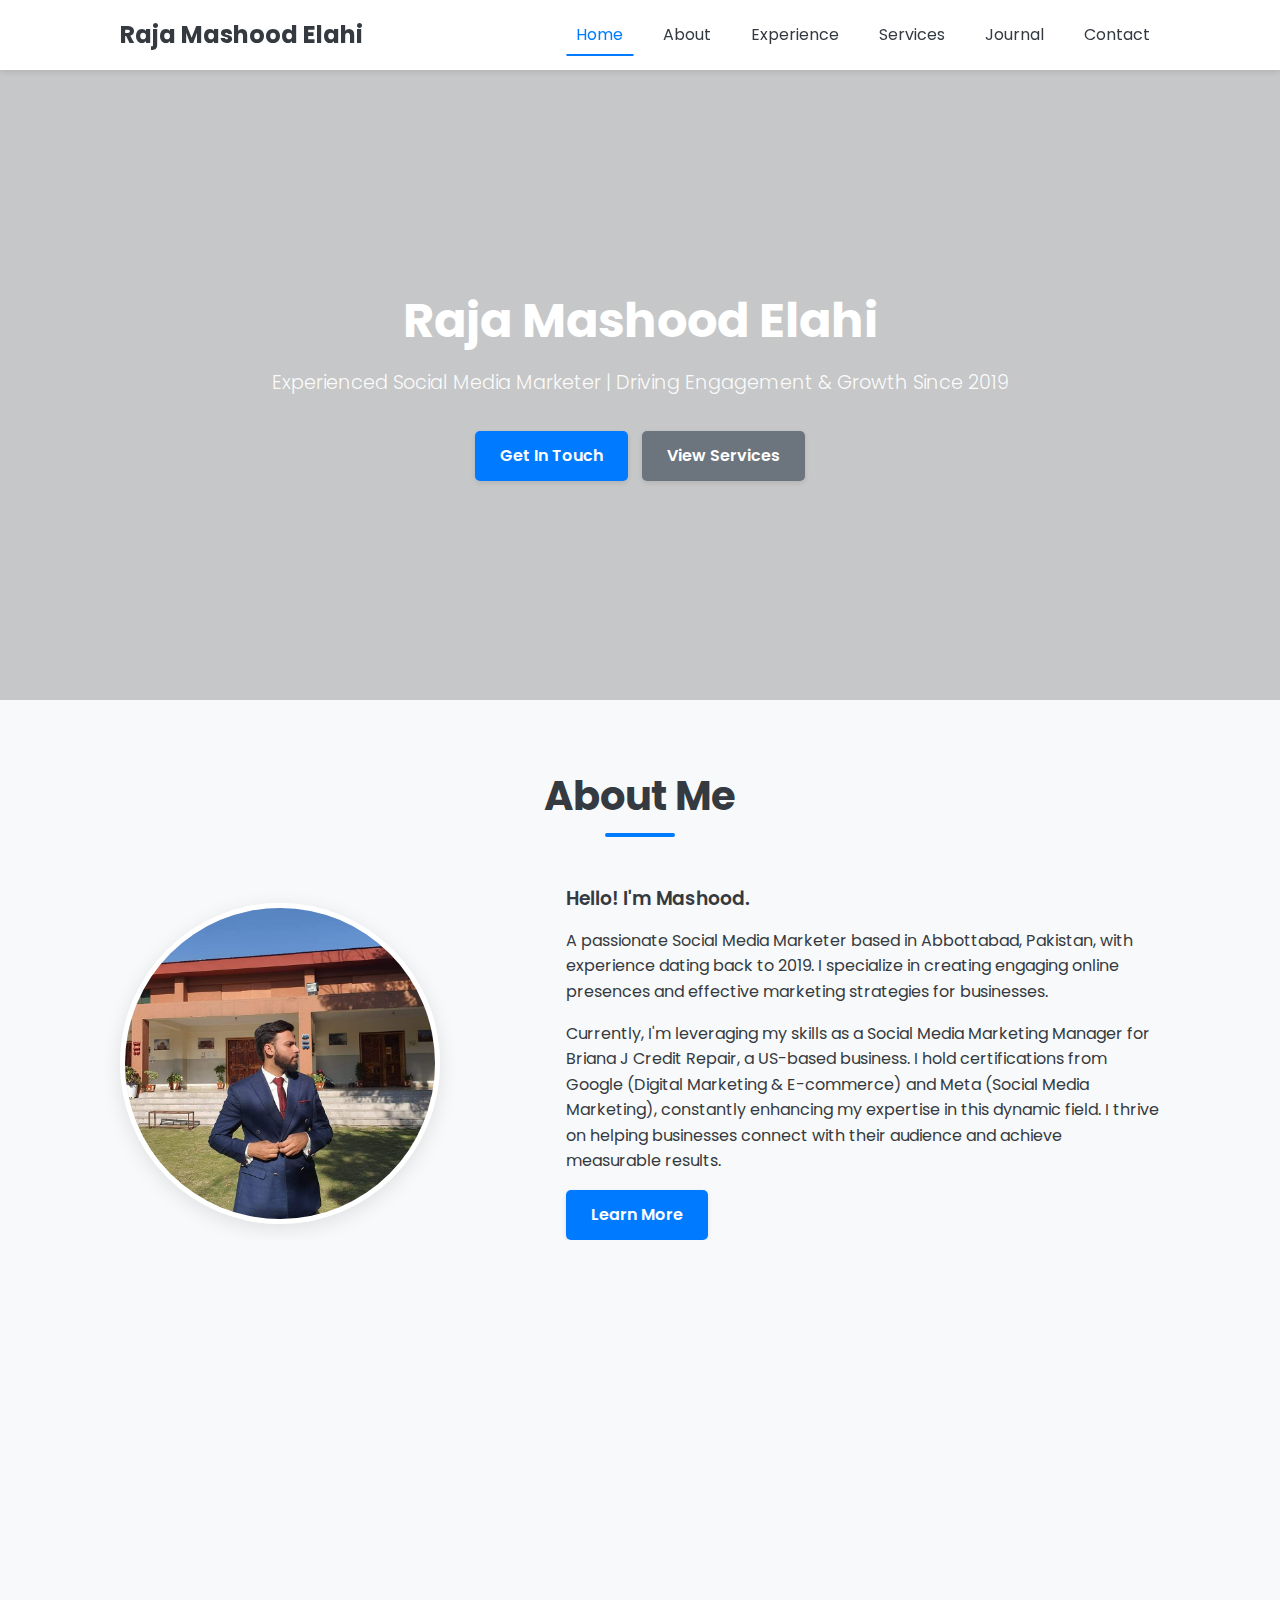
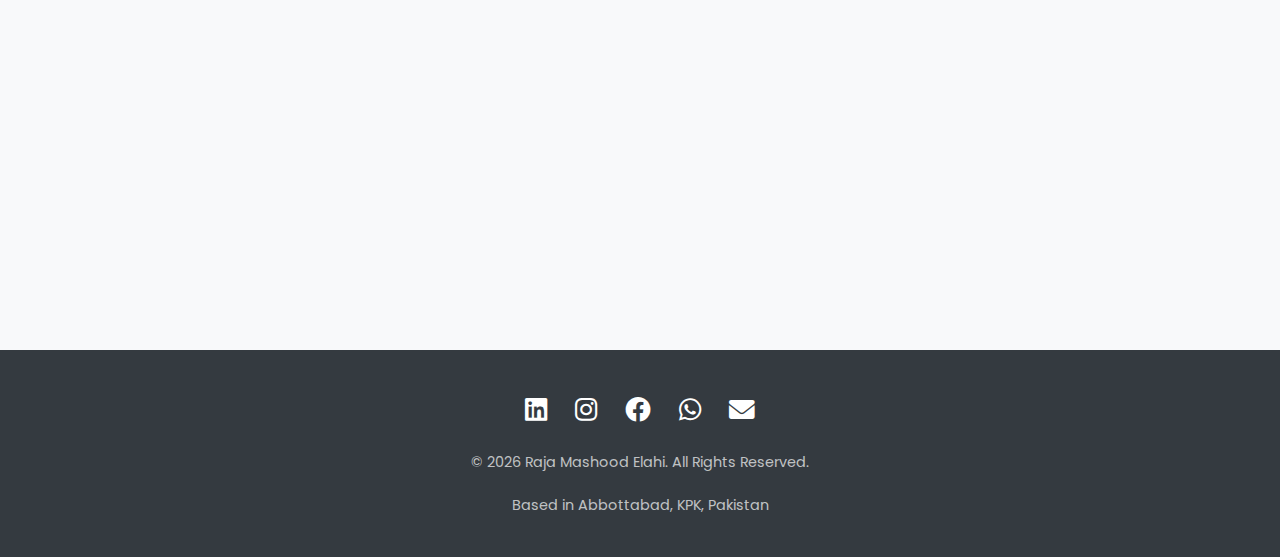
==== index.html @ 5fb194eb "Add files via upload" ====
<!DOCTYPE html>
<html lang="en">
<head>
    <meta charset="UTF-8">
    <meta name="viewport" content="width=device-width, initial-scale=1.0">
    <title>Raja Mashood Elahi | Social Media Marketer</title>
    <link rel="stylesheet" href="style.css">
    <link rel="stylesheet" href="https://cdnjs.cloudflare.com/ajax/libs/font-awesome/6.0.0/css/all.min.css">
</head>
<body>

    <header class="main-header">
        <div class="container">
            <a href="index.html" class="logo">Raja Mashood Elahi</a>
            <nav class="main-nav">
                <ul>
                    <li><a href="index.html">Home</a></li>
                    <li><a href="about.html">About</a></li>
                    <li><a href="experience.html">Experience</a></li>
                    <li><a href="services.html">Services</a></li>
                    <li><a href="journal.html">Journal</a></li>
                    <li><a href="contact.html">Contact</a></li>
                </ul>
            </nav>
            </nav>
        </div>
    </header>

    <section class="hero">
        <div class="hero-content">
            <h1>Raja Mashood Elahi</h1>
            <p>Experienced Social Media Marketer | Driving Engagement & Growth Since 2019</p>
            <a href="contact.html" class="btn">Get In Touch</a>
            <a href="services.html" class="btn btn-secondary">View Services</a>
        </div>
    </section>

    <section id="about" class="section initial-hidden">
        <div class="container">
            <h2 class="section-title">About Me</h2>
            <div class="about-content">
                 <div class="about-image">
                    <img src="main.jpg.jpg" alt="Raja Mashood Elahi - Profile Picture">
                </div>
                 <div class="about-text">
                    <h3>Hello! I'm Mashood.</h3>
                    <p>
                        A passionate Social Media Marketer based in Abbottabad, Pakistan, with experience dating back to 2019. I specialize in creating engaging online presences and effective marketing strategies for businesses.
                    </p>
                    <p>
                        Currently, I'm leveraging my skills as a Social Media Marketing Manager for Briana J Credit Repair, a US-based business. I hold certifications from Google (Digital Marketing & E-commerce) and Meta (Social Media Marketing), constantly enhancing my expertise in this dynamic field. I thrive on helping businesses connect with their audience and achieve measurable results.
                    </p>
                    <a href="experience.html" class="btn">Learn More</a>
                </div>
            </div>
        </div>
    </section>

     <section id="services-preview" class="section initial-hidden" style="background-color: #eef1f5;"> <div class="container">
            <h2 class="section-title">Core Services</h2>
            <div class="services-grid">
                <div class="service-item">
                     <i class="fas fa-bullhorn"></i> <h3>Social Media Strategy</h3>
                    <p>Developing tailored strategies to meet business goals.</p>
                </div>
                <div class="service-item">
                    <i class="fas fa-pen-nib"></i> <h3>Content Creation</h3>
                    <p>Crafting engaging and relevant content for various platforms.</p>
                </div>
                <div class="service-item">
                     <i class="fas fa-chart-line"></i> <h3>Analytics & Reporting</h3>
                    <p>Tracking performance and providing actionable insights.</p>
                </div>
            </div>
            <div style="text-align: center; margin-top: 30px;">
                 <a href="services.html" class="btn">See All Services</a>
            </div>
        </div>
    </section>


    <footer class="main-footer">
        <div class="container">
            <div class="social-links">
                <a href="https://www.linkedin.com/in/raja-mashood-elahi-371935215" target="_blank" title="LinkedIn"><i class="fab fa-linkedin"></i></a>
                <a href="https://www.instagram.com/rajamashoodelahi/" target="_blank" title="Instagram"><i class="fab fa-instagram"></i></a>
                <a href="https://www.facebook.com/share/1EVnUDdDvc/" target="_blank" title="Facebook"><i class="fab fa-facebook"></i></a>
                <a href="https://wa.me/923490960338" target="_blank" title="WhatsApp"><i class="fab fa-whatsapp"></i></a>
                <a href="mailto:rajamashoodelahi@gmail.com" title="Email"><i class="fas fa-envelope"></i></a>
            </div>
            <p>&copy; <span id="currentYear"></span> Raja Mashood Elahi. All Rights Reserved.</p>
             <p>Based in Abbottabad, KPK, Pakistan</p>
        </div>
    </footer>

    <script src="script.js" defer></script>

</body>
</html>
---- style.css ----
/* --- Global Styles & Variables --- */
@import url('https://fonts.googleapis.com/css2?family=Poppins:wght@300;400;600;700&display=swap');

:root {
    --primary-color: #007bff; /* Professional Blue - Change as desired */
    --secondary-color: #6c757d; /* Muted Grey */
    --background-color: #f8f9fa; /* Light Grey Background */
    --text-color: #343a40;      /* Dark Grey Text */
    --light-text-color: #ffffff;
    --card-bg: #ffffff;
    --border-color: #dee2e6;
    --hover-color: #0056b3; /* Darker blue on hover */

    /* Animation Timing */
    --transition-speed: 0.6s;
}

* {
    margin: 0;
    padding: 0;
    box-sizing: border-box;
}

html {
    scroll-behavior: smooth; /* Smooth scrolling for anchor links */
}

body {
    font-family: 'Poppins', sans-serif;
    line-height: 1.6;
    background-color: var(--background-color);
    color: var(--text-color);
    overflow-x: hidden; /* Prevent horizontal scroll */
}

.container {
    max-width: 1100px;
    margin: 0 auto;
    padding: 0 30px;
    overflow: hidden; /* Clears floats and contains margins */
}

a {
    text-decoration: none;
    color: var(--primary-color);
    transition: color 0.3s ease;
}

a:hover {
    color: var(--hover-color);
}

ul {
    list-style: none;
}

img {
    max-width: 100%;
    height: auto;
    display: block; /* Remove extra space below images */
}

h1, h2, h3, h4 {
    line-height: 1.3;
    margin-bottom: 1rem;
    font-weight: 600;
}

p {
    margin-bottom: 1rem;
}

/* --- Header & Navigation --- */
.main-header {
    background: var(--card-bg);
    box-shadow: 0 2px 5px rgba(0, 0, 0, 0.1);
    position: sticky;
    top: 0;
    z-index: 1000;
    width: 100%;
    transition: top 0.3s ease-in-out; /* Smooth hide/show */
}

/* Optional: Hide header on scroll down, show on scroll up */
/* body.scroll-down .main-header {
    top: -100px;
} */

.main-header .container {
    display: flex;
    justify-content: space-between;
    align-items: center;
    padding-top: 1rem;
    padding-bottom: 1rem;
}

.main-header .logo {
    font-size: 1.5rem;
    font-weight: 700;
    color: var(--text-color);
}

.main-nav ul {
    display: flex;
}

.main-nav ul li {
    margin-left: 20px;
}

.main-nav ul li a {
    color: var(--text-color);
    padding: 5px 10px;
    font-weight: 400;
    position: relative;
    transition: color 0.3s ease;
}

.main-nav ul li a::after {
    content: '';
    position: absolute;
    width: 0;
    height: 2px;
    bottom: -5px;
    left: 50%;
    transform: translateX(-50%);
    background-color: var(--primary-color);
    transition: width 0.3s ease;
}

.main-nav ul li a:hover::after,
.main-nav ul li a.active::after {
    width: 100%;
}

.main-nav ul li a:hover,
.main-nav ul li a.active {
    color: var(--primary-color);
}

/* --- Hero Section (Homepage) --- */
.hero {
    background: linear-gradient(rgba(0, 0, 0, 0.2), rgba(0, 0, 0, 0.2)), url('images/hero-background.jpg') no-repeat center center/cover; /* Darker overlay for text contrast */
    color: var(--light-text-color);
    min-height: 70vh;
    display: flex;
    align-items: center;
    justify-content: center;
    text-align: center;
    padding: 4rem 2rem;
    position: relative;
    overflow: hidden; /* Contain animations */
}

.hero-content {
    max-width: 800px;
}
/* Staggered animation for hero content */
.hero-content > * {
    opacity: 0;
    transform: translateY(30px);
    transition: opacity 0.8s ease-out, transform 0.8s ease-out;
}
.hero-content.visible > * {
    opacity: 1;
    transform: translateY(0);
}
.hero-content.visible h1 { transition-delay: 0.2s; }
.hero-content.visible p { transition-delay: 0.4s; }
.hero-content.visible .btn { transition-delay: 0.6s; }


.hero h1 {
    font-size: 3rem;
    margin-bottom: 1rem;
    color: var(--light-text-color);
    font-weight: 700;
}

.hero p {
    font-size: 1.2rem;
    margin-bottom: 2rem;
    color: rgba(255, 255, 255, 0.95); /* Slightly more opaque */
    font-weight: 300;
}

.btn {
    display: inline-block;
    background: var(--primary-color);
    color: var(--light-text-color);
    padding: 12px 25px;
    border: none;
    border-radius: 5px;
    cursor: pointer;
    font-size: 1rem;
    font-weight: 600;
    transition: background-color 0.3s ease, transform 0.3s ease, box-shadow 0.3s ease;
    box-shadow: 0 2px 5px rgba(0,0,0,0.1);
}

.btn:hover {
    background-color: var(--hover-color);
    color: var(--light-text-color);
    transform: translateY(-3px);
    box-shadow: 0 4px 8px rgba(0,0,0,0.15);
}

.btn-secondary {
    background: var(--secondary-color);
    margin-left: 10px; /* Space between buttons */
}
.btn-secondary:hover {
     background: #5a6268;
     color: var(--light-text-color);
}


/* --- General Section Styling --- */
.section {
    padding: 70px 0; /* Slightly more padding */
}

.section-title {
    text-align: center;
    font-size: 2.5rem;
    margin-bottom: 50px; /* Increased margin */
    position: relative;
    padding-bottom: 15px;
    font-weight: 700;
}

.section-title::after {
    content: '';
    position: absolute;
    width: 70px; /* Wider underline */
    height: 4px; /* Thicker underline */
    bottom: 0;
    left: 50%;
    transform: translateX(-50%);
    background-color: var(--primary-color);
    border-radius: 2px;
}

/* --- Animation Base State & Visible State --- */
.initial-hidden {
    opacity: 0;
    transform: translateY(40px); /* Start slightly lower */
    transition: opacity var(--transition-speed) ease-out, transform var(--transition-speed) ease-out;
}

.initial-hidden.visible {
    opacity: 1;
    transform: translateY(0);
}

/* --- About Section (Homepage) --- */
.about-content {
    display: flex;
    align-items: center;
    gap: 50px; /* Increased gap */
}

.about-image {
    flex: 1;
    text-align: center;
}

.about-image img {
    max-width: 320px; /* Slightly larger */
    border-radius: 50%;
    box-shadow: 0 5px 20px rgba(0, 0, 0, 0.1);
    border: 5px solid var(--card-bg); /* Optional border */
    transition: transform 0.4s ease;
}
.about-image img:hover {
    transform: scale(1.05);
}

.about-text {
    flex: 1.5; /* Give text slightly more space */
}

/* --- Services Section --- */
#services-preview {
     background-color: #eef1f5; /* Slightly adjusted background */
}

.services-grid {
    display: grid;
    grid-template-columns: repeat(auto-fit, minmax(280px, 1fr));
    gap: 35px; /* Increased gap */
    margin-top: 40px;
}

.service-item {
    background: var(--card-bg);
    padding: 35px 30px; /* Increased padding */
    border-radius: 8px;
    text-align: center;
    box-shadow: 0 4px 15px rgba(0, 0, 0, 0.05);
    border: 1px solid transparent; /* Prepare for hover border */
    transition: transform 0.3s ease, box-shadow 0.3s ease, border-color 0.3s ease;
}

.service-item:hover {
    transform: translateY(-8px); /* More lift */
    box-shadow: 0 10px 25px rgba(0, 0, 0, 0.1);
    border-color: var(--primary-color); /* Highlight border on hover */
}

.service-item i {
    font-size: 2.8rem; /* Larger icons */
    color: var(--primary-color);
    margin-bottom: 20px;
    display: block;
    transition: transform 0.3s ease;
}
.service-item:hover i {
    transform: scale(1.1); /* Scale icon on hover */
}
.service-item h3 {
    margin-bottom: 15px;
    font-size: 1.2rem;
}

/* --- Experience Section --- */
.experience-timeline {
    position: relative;
    max-width: 800px;
    margin: 50px auto 0 auto;
}

.experience-timeline::after {
    content: '';
    position: absolute;
    width: 4px; /* Thicker line */
    background-color: var(--primary-color);
    opacity: 0.3; /* Softer line color */
    top: 0;
    bottom: 0;
    left: 50%;
    margin-left: -2px;
    z-index: 1;
    border-radius: 2px;
}

.timeline-item {
    padding: 10px 40px;
    position: relative;
    background-color: inherit;
    width: 50%;
    margin-bottom: 40px; /* Increased space */
    z-index: 2;
}

/* The circle */
.timeline-item::after {
    content: '';
    position: absolute;
    width: 18px; /* Larger circle */
    height: 18px;
    right: -11px;
    background-color: var(--card-bg);
    border: 4px solid var(--primary-color);
    top: 15px;
    border-radius: 50%;
    z-index: 3;
    transition: transform 0.3s ease;
}
.timeline-item:hover::after {
    transform: scale(1.2); /* Scale circle on hover */
}

/* Left item */
.timeline-left { left: 0; }
.timeline-left::after { left: -11px; }

/* Right item */
.timeline-right { left: 50%; }
.timeline-right::after { left: -11px; } /* Same position calculation relative to the item */

/* Remove connector lines for minimalism */
.timeline-left::before, .timeline-right::before {
    content: none;
}

.timeline-content {
    padding: 25px 30px; /* More padding */
    background-color: var(--card-bg);
    position: relative;
    border-radius: 8px; /* Slightly more rounded */
    box-shadow: 0 5px 20px rgba(0, 0, 0, 0.07);
    border-left: 4px solid var(--primary-color); /* Accent border */
    transition: box-shadow 0.3s ease;
}
.timeline-item:hover .timeline-content {
     box-shadow: 0 8px 25px rgba(0, 0, 0, 0.1);
}

.timeline-content h3 {
    color: var(--primary-color);
    margin-bottom: 0.5rem;
    font-size: 1.25rem;
}
.timeline-content h4 {
    font-size: 1rem;
    color: var(--secondary-color);
    margin-bottom: 1rem;
    font-weight: 400;
}
.timeline-content p, .timeline-content ul {
    font-size: 0.95rem;
    color: #555;
}
.timeline-content ul {
    padding-left: 20px;
    list-style: disc;
}
.timeline-content ul li {
    margin-bottom: 0.5rem;
}


/* --- Contact Section --- */
.contact-grid {
    display: grid;
    grid-template-columns: repeat(auto-fit, minmax(300px, 1fr));
    gap: 50px; /* Increased gap */
    align-items: start;
}

.contact-info h3, .contact-form h3 {
    margin-bottom: 25px; /* Increased margin */
}

.contact-info p {
    margin-bottom: 20px; /* Increased margin */
    display: flex;
    align-items: center;
    font-size: 1.05rem; /* Slightly larger text */
}

.contact-info i {
    color: var(--primary-color);
    margin-right: 15px; /* Increased space */
    width: 22px;
    text-align: center;
    font-size: 1.2rem; /* Slightly larger icons */
}
.contact-info a:hover {
    text-decoration: underline;
}

.social-links-contact a i {
     transition: transform 0.3s ease;
}
.social-links-contact a:hover i {
     transform: scale(1.2);
     color: var(--hover-color);
}

.contact-form .form-group {
    margin-bottom: 25px; /* Increased margin */
}

.contact-form label {
    display: block;
    margin-bottom: 8px; /* Increased space */
    font-weight: 600;
    font-size: 0.9rem;
    text-transform: uppercase; /* Uppercase labels */
    letter-spacing: 0.5px;
}

.contact-form input[type="text"],
.contact-form input[type="email"],
.contact-form textarea {
    width: 100%;
    padding: 15px; /* Increased padding */
    border: 1px solid var(--border-color);
    border-radius: 5px;
    font-family: inherit;
    font-size: 1rem;
    transition: border-color 0.3s ease, box-shadow 0.3s ease;
}

.contact-form textarea {
    resize: vertical;
    min-height: 150px; /* Taller textarea */
}

.contact-form input:focus,
.contact-form textarea:focus {
    outline: none;
    border-color: var(--primary-color);
    box-shadow: 0 0 0 3px rgba(0, 123, 255, 0.15);
}

/* --- Footer --- */
.main-footer {
    background: var(--text-color);
    color: var(--light-text-color);
    text-align: center;
    padding: 40px 0; /* Increased padding */
    margin-top: 60px;
}

.social-links a {
    color: var(--light-text-color);
    margin: 0 12px; /* Increased margin */
    font-size: 1.6rem;
    transition: color 0.3s ease, transform 0.3s ease;
}

.social-links a:hover {
    color: var(--primary-color);
    transform: translateY(-3px); /* Lift icons on hover */
}

.main-footer p {
    margin-top: 20px;
    font-size: 0.9rem;
    color: rgba(255, 255, 255, 0.7);
}
.main-footer p:last-child {
    margin-bottom: 0;
}


/* --- Responsiveness --- */

/* Tablet */
@media (max-width: 768px) {
    .main-header .container {
        flex-direction: column;
        align-items: center;
    }
    .main-nav ul {
        margin-top: 15px;
        justify-content: center; /* Center nav items */
        flex-wrap: wrap; /* Allow wrapping */
    }
    .main-nav ul li {
        margin: 5px 10px; /* Adjust spacing for wrap */
    }

    .hero h1 { font-size: 2.5rem; }
    .hero p { font-size: 1.1rem; } /* Adjusted size */

    .about-content {
        flex-direction: column;
        text-align: center;
    }
     .about-image {
        margin-bottom: 30px; /* Increased margin */
    }
    .about-text {
        flex: 1; /* Reset flex */
    }

    /* Timeline adjustments for Tablet */
    .experience-timeline::after { left: 31px; }
    .timeline-item {
        width: 100%;
        padding-left: 70px;
        padding-right: 25px;
    }
     .timeline-left::after, .timeline-right::after {
        left: 20px; /* Adjust circle position */
    }
    .timeline-right { left: 0%; } /* Stack */
    .timeline-content { padding: 20px 25px; } /* Adjust padding */

    .contact-grid {
       grid-template-columns: 1fr;
       gap: 40px;
    }
     .contact-info {
        margin-bottom: 30px;
        text-align: center; /* Center align info */
     }
     .contact-info p {
         justify-content: center; /* Center items within paragraph */
     }
     .social-links-contact {
         justify-content: center; /* Center social icons */
         display: flex;
     }
}

/* Mobile */
@media (max-width: 500px) {
    .container { padding: 0 20px; }

    .hero h1 { font-size: 2rem; }
    .hero p { font-size: 1rem; } /* Adjusted size */
     .btn {
        padding: 10px 20px;
        font-size: 0.9rem;
    }

    .section { padding: 50px 0; }
    .section-title { font-size: 2rem; margin-bottom: 40px; }

    .about-image img { max-width: 250px; }

    .services-grid { gap: 25px; }
    .service-item { padding: 30px 20px; }

    /* Further timeline adjustments if needed */
     .experience-timeline::after { left: 20px; } /* Move line further left */
     .timeline-item { padding-left: 55px; padding-right: 15px; }
     .timeline-left::after, .timeline-right::after { left: 9px; width: 16px; height: 16px; border-width: 3px; } /* Adjust circle */

    .contact-info p, .contact-form label, .contact-form input, .contact-form textarea { font-size: 0.95rem; }
    .contact-form input, .contact-form textarea { padding: 12px; }

    .main-footer { padding: 30px 0; }
    .social-links a { font-size: 1.5rem; margin: 0 10px; }
    .main-footer p { font-size: 0.85rem; }

}

/* --- Journal/Blog Page Styles --- */

.journal-grid {
    display: grid;
    grid-template-columns: repeat(auto-fit, minmax(320px, 1fr));
    gap: 40px;
    margin-top: 40px;
}

.journal-post-item {
    background: var(--card-bg);
    border-radius: 8px;
    box-shadow: 0 5px 15px rgba(0, 0, 0, 0.07);
    overflow: hidden;
    display: flex;
    flex-direction: column;
    transition: transform 0.3s ease, box-shadow 0.3s ease;
}

.journal-post-item:hover {
    transform: translateY(-5px);
    box-shadow: 0 10px 20px rgba(0, 0, 0, 0.1);
}

.journal-post-item img {
    width: 100%;
    height: 200px;
    object-fit: cover;
    display: block;
}

.post-content {
    padding: 25px 30px;
    flex-grow: 1;
    display: flex;
    flex-direction: column;
}

.post-title {
    font-size: 1.4rem;
    margin-bottom: 10px;
    font-weight: 600;
}

.post-title a {
    color: var(--text-color);
    transition: color 0.3s ease;
}

.post-title a:hover {
    color: var(--primary-color);
}

.post-meta {
    font-size: 0.85rem;
    color: var(--secondary-color);
    margin-bottom: 15px;
    display: flex;
    flex-wrap: wrap;
    gap: 15px;
}

.post-meta span i {
    margin-right: 5px;
}

.post-excerpt {
    font-size: 0.95rem;
    color: #555;
    line-height: 1.7;
    margin-bottom: 20px;
    flex-grow: 1;
}

.read-more-btn {
    color: var(--primary-color);
    font-weight: 600;
    font-size: 0.9rem;
    text-transform: uppercase;
    letter-spacing: 0.5px;
    align-self: flex-start;
    transition: color 0.3s ease;
}

.read-more-btn i {
    margin-left: 5px;
    transition: transform 0.3s ease;
}

.read-more-btn:hover {
    color: var(--hover-color);
}

.read-more-btn:hover i {
    transform: translateX(4px);
}

/* --- Adjustments for Responsiveness --- */
@media (max-width: 768px) {
    .journal-grid {
        grid-template-columns: 1fr;
        gap: 30px;
    }
}

@media (max-width: 500px) {
    .post-title { font-size: 1.25rem; }
    .post-content { padding: 20px 25px; }
    .post-excerpt { font-size: 0.9rem; }
}
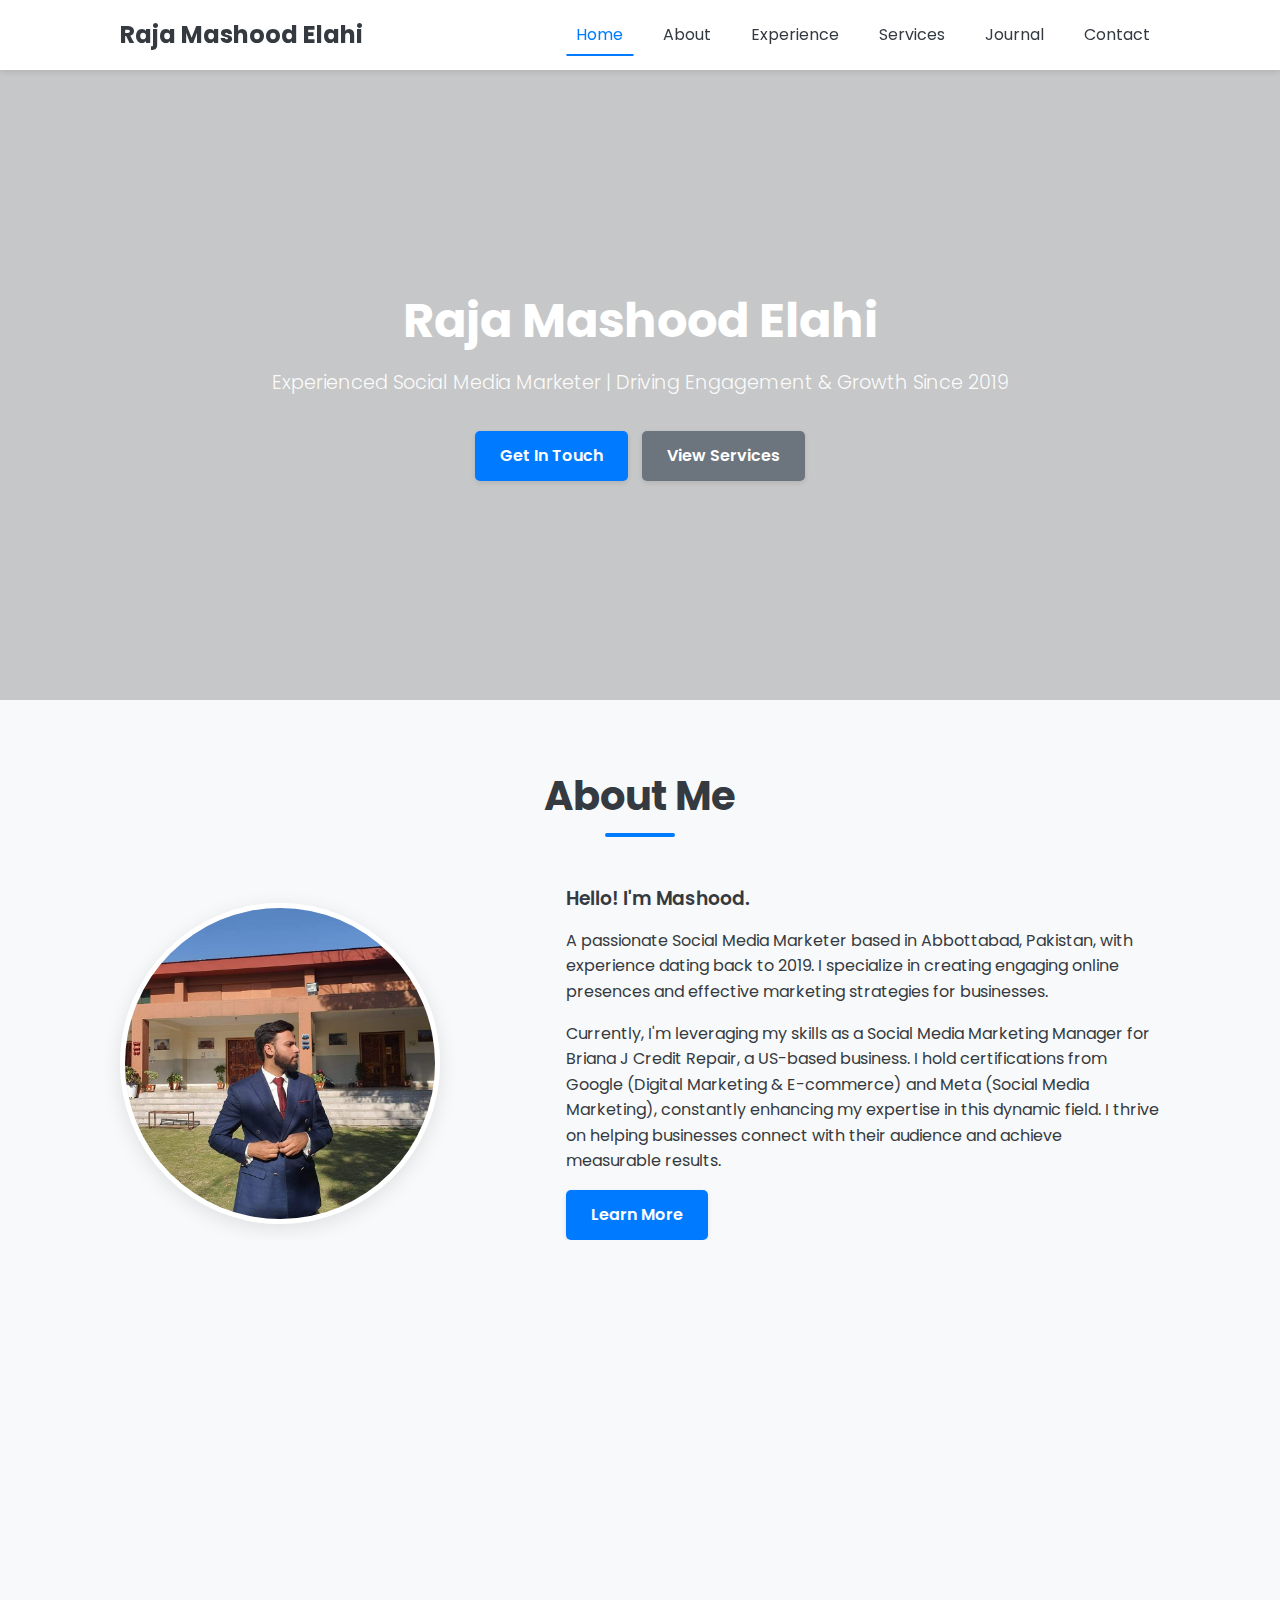
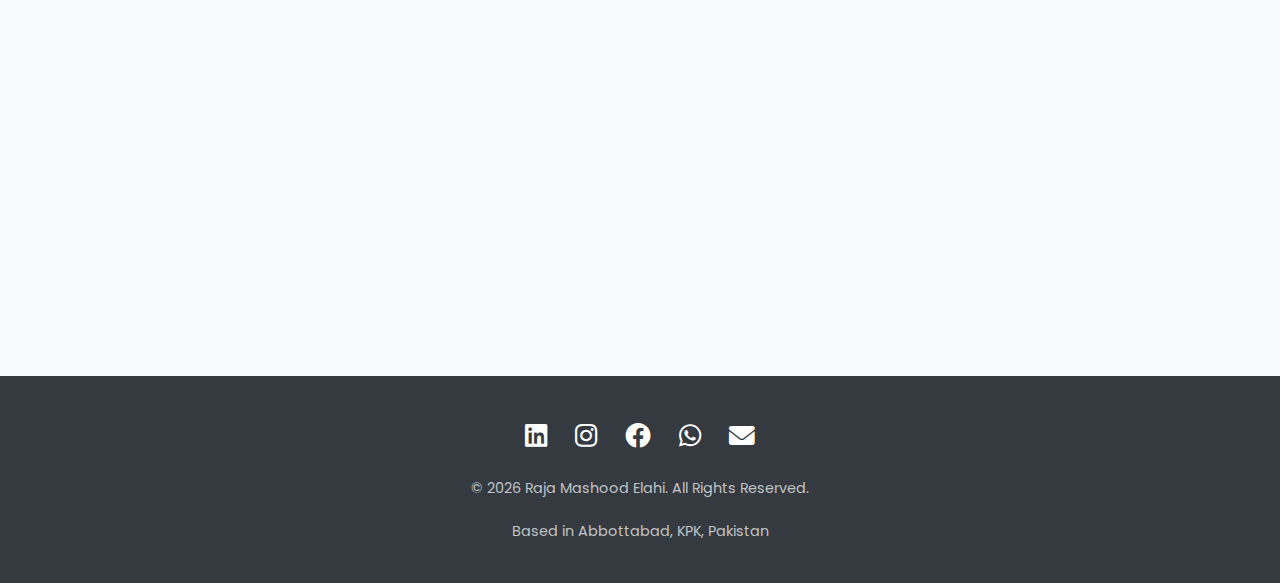
==== commit 99c17605: "Update index.html" ====
--- a/index.html
+++ b/index.html
@@ -1,99 +1,108 @@
 <!DOCTYPE html>
 <html lang="en">
 <head>
-    <meta charset="UTF-8">
-    <meta name="viewport" content="width=device-width, initial-scale=1.0">
-    <title>Raja Mashood Elahi | Social Media Marketer</title>
-    <link rel="stylesheet" href="style.css">
-    <link rel="stylesheet" href="https://cdnjs.cloudflare.com/ajax/libs/font-awesome/6.0.0/css/all.min.css">
+  <script async src="https://www.googletagmanager.com/gtag/js?id=G-VKEKPKMHMY"></script>
+  <script>
+    window.dataLayer = window.dataLayer || [];
+    function gtag(){dataLayer.push(arguments);}
+    gtag('js', new Date());
+
+    gtag('config', 'G-VKEKPKMHMY');
+  </script>
+
+  <meta charset="UTF-8">
+  <meta name="viewport" content="width=device-width, initial-scale=1.0">
+
+  <title>Raja Mashood Elahi | Social Media Marketer</title>
+
+  <link rel="canonical" href="https://rajamashoodelahi.online/" />
+  <link rel="stylesheet" href="style.css">
+  <link rel="stylesheet" href="https://cdnjs.cloudflare.com/ajax/libs/font-awesome/6.0.0/css/all.min.css">
 </head>
 <body>
+  <header class="main-header">
+    <div class="container">
+      <a href="index.html" class="logo">Raja Mashood Elahi</a>
+      <nav class="main-nav">
+        <ul>
+           <li><a href="index.html" class="active">Home</a></li>
+          <li><a href="about.html">About</a></li>
+          <li><a href="experience.html">Experience</a></li>
+          <li><a href="services.html">Services</a></li>
+          <li><a href="journal.html">Journal</a></li>
+          <li><a href="contact.html">Contact</a></li>
+        </ul>
+      </nav>
+      </div>
+  </header>
 
-    <header class="main-header">
-        <div class="container">
-            <a href="index.html" class="logo">Raja Mashood Elahi</a>
-            <nav class="main-nav">
-                <ul>
-                    <li><a href="index.html">Home</a></li>
-                    <li><a href="about.html">About</a></li>
-                    <li><a href="experience.html">Experience</a></li>
-                    <li><a href="services.html">Services</a></li>
-                    <li><a href="journal.html">Journal</a></li>
-                    <li><a href="contact.html">Contact</a></li>
-                </ul>
-            </nav>
-            </nav>
+  <section class="hero">
+    <div class="hero-content">
+      <h1>Raja Mashood Elahi</h1>
+      <p>Experienced Social Media Marketer | Driving Engagement & Growth Since 2019</p>
+      <a href="contact.html" class="btn">Get In Touch</a>
+      <a href="services.html" class="btn btn-secondary">View Services</a>
+    </div>
+  </section>
+
+  <section id="about" class="section initial-hidden">
+    <div class="container">
+      <h2 class="section-title">About Me</h2>
+      <div class="about-content">
+        <div class="about-image">
+           <img src="main.jpg.jpg" alt="Raja Mashood Elahi - Profile Picture" onerror="this.onerror=null; this.src='https://placehold.co/300x300/eeeeee/cccccc?text=Profile+Image';">
         </div>
-    </header>
+        <div class="about-text">
+          <h3>Hello! I'm Mashood.</h3>
+          <p>
+            A passionate Social Media Marketer based in Abbottabad, Pakistan, with experience dating back to 2019. I specialize in creating engaging online presences and effective marketing strategies for businesses.
+          </p>
+          <p>
+            Currently, I'm leveraging my skills as a Social Media Marketing Manager for Briana J Credit Repair, a US-based business. I hold certifications from Google (Digital Marketing & E-commerce) and Meta (Social Media Marketing), constantly enhancing my expertise in this dynamic field. I thrive on helping businesses connect with their audience and achieve measurable results.
+          </p>
+          <a href="about.html" class="btn">Learn More</a>
+        </div>
+      </div>
+    </div>
+  </section>
 
-    <section class="hero">
-        <div class="hero-content">
-            <h1>Raja Mashood Elahi</h1>
-            <p>Experienced Social Media Marketer | Driving Engagement & Growth Since 2019</p>
-            <a href="contact.html" class="btn">Get In Touch</a>
-            <a href="services.html" class="btn btn-secondary">View Services</a>
+  <section id="services-preview" class="section initial-hidden" style="background-color: #eef1f5;">
+    <div class="container">
+      <h2 class="section-title">Core Services</h2>
+      <div class="services-grid">
+        <div class="service-item">
+          <i class="fas fa-bullhorn fa-2x"></i> <h3>Social Media Strategy</h3>
+          <p>Developing tailored strategies to meet business goals and target audience needs.</p>
         </div>
-    </section>
+        <div class="service-item">
+          <i class="fas fa-pen-nib fa-2x"></i> <h3>Content Creation</h3>
+          <p>Crafting engaging, platform-specific, and relevant content (text, visuals, video).</p>
+        </div>
+        <div class="service-item">
+          <i class="fas fa-chart-line fa-2x"></i> <h3>Analytics & Reporting</h3>
+          <p>Tracking key performance indicators (KPIs) and providing actionable insights for growth.</p>
+        </div>
+      </div>
+      <div style="text-align: center; margin-top: 30px;">
+        <a href="services.html" class="btn">See All Services</a>
+      </div>
+    </div>
+  </section>
 
-    <section id="about" class="section initial-hidden">
-        <div class="container">
-            <h2 class="section-title">About Me</h2>
-            <div class="about-content">
-                 <div class="about-image">
-                    <img src="main.jpg.jpg" alt="Raja Mashood Elahi - Profile Picture">
-                </div>
-                 <div class="about-text">
-                    <h3>Hello! I'm Mashood.</h3>
-                    <p>
-                        A passionate Social Media Marketer based in Abbottabad, Pakistan, with experience dating back to 2019. I specialize in creating engaging online presences and effective marketing strategies for businesses.
-                    </p>
-                    <p>
-                        Currently, I'm leveraging my skills as a Social Media Marketing Manager for Briana J Credit Repair, a US-based business. I hold certifications from Google (Digital Marketing & E-commerce) and Meta (Social Media Marketing), constantly enhancing my expertise in this dynamic field. I thrive on helping businesses connect with their audience and achieve measurable results.
-                    </p>
-                    <a href="experience.html" class="btn">Learn More</a>
-                </div>
-            </div>
-        </div>
-    </section>
+  <footer class="main-footer">
+    <div class="container">
+      <div class="social-links">
+        <a href="https://www.linkedin.com/in/raja-mashood-elahi-371935215" target="_blank" title="LinkedIn"><i class="fab fa-linkedin"></i></a>
+        <a href="https://www.instagram.com/rajamashoodelahi/" target="_blank" title="Instagram"><i class="fab fa-instagram"></i></a>
+        <a href="https://www.facebook.com/share/1EVnUDdDvc/" target="_blank" title="Facebook"><i class="fab fa-facebook"></i></a>
+        <a href="https://wa.me/923490960338" target="_blank" title="WhatsApp"><i class="fab fa-whatsapp"></i></a>
+        <a href="mailto:rajamashoodelahi@gmail.com" title="Email"><i class="fas fa-envelope"></i></a>
+      </div>
+      <p>&copy; <span id="currentYear"></span> Raja Mashood Elahi. All Rights Reserved.</p>
+      <p>Based in Abbottabad, KPK, Pakistan</p>
+    </div>
+  </footer>
 
-     <section id="services-preview" class="section initial-hidden" style="background-color: #eef1f5;"> <div class="container">
-            <h2 class="section-title">Core Services</h2>
-            <div class="services-grid">
-                <div class="service-item">
-                     <i class="fas fa-bullhorn"></i> <h3>Social Media Strategy</h3>
-                    <p>Developing tailored strategies to meet business goals.</p>
-                </div>
-                <div class="service-item">
-                    <i class="fas fa-pen-nib"></i> <h3>Content Creation</h3>
-                    <p>Crafting engaging and relevant content for various platforms.</p>
-                </div>
-                <div class="service-item">
-                     <i class="fas fa-chart-line"></i> <h3>Analytics & Reporting</h3>
-                    <p>Tracking performance and providing actionable insights.</p>
-                </div>
-            </div>
-            <div style="text-align: center; margin-top: 30px;">
-                 <a href="services.html" class="btn">See All Services</a>
-            </div>
-        </div>
-    </section>
-
-
-    <footer class="main-footer">
-        <div class="container">
-            <div class="social-links">
-                <a href="https://www.linkedin.com/in/raja-mashood-elahi-371935215" target="_blank" title="LinkedIn"><i class="fab fa-linkedin"></i></a>
-                <a href="https://www.instagram.com/rajamashoodelahi/" target="_blank" title="Instagram"><i class="fab fa-instagram"></i></a>
-                <a href="https://www.facebook.com/share/1EVnUDdDvc/" target="_blank" title="Facebook"><i class="fab fa-facebook"></i></a>
-                <a href="https://wa.me/923490960338" target="_blank" title="WhatsApp"><i class="fab fa-whatsapp"></i></a>
-                <a href="mailto:rajamashoodelahi@gmail.com" title="Email"><i class="fas fa-envelope"></i></a>
-            </div>
-            <p>&copy; <span id="currentYear"></span> Raja Mashood Elahi. All Rights Reserved.</p>
-             <p>Based in Abbottabad, KPK, Pakistan</p>
-        </div>
-    </footer>
-
-    <script src="script.js" defer></script>
-
+  <script src="script.js" defer></script>
 </body>
 </html>
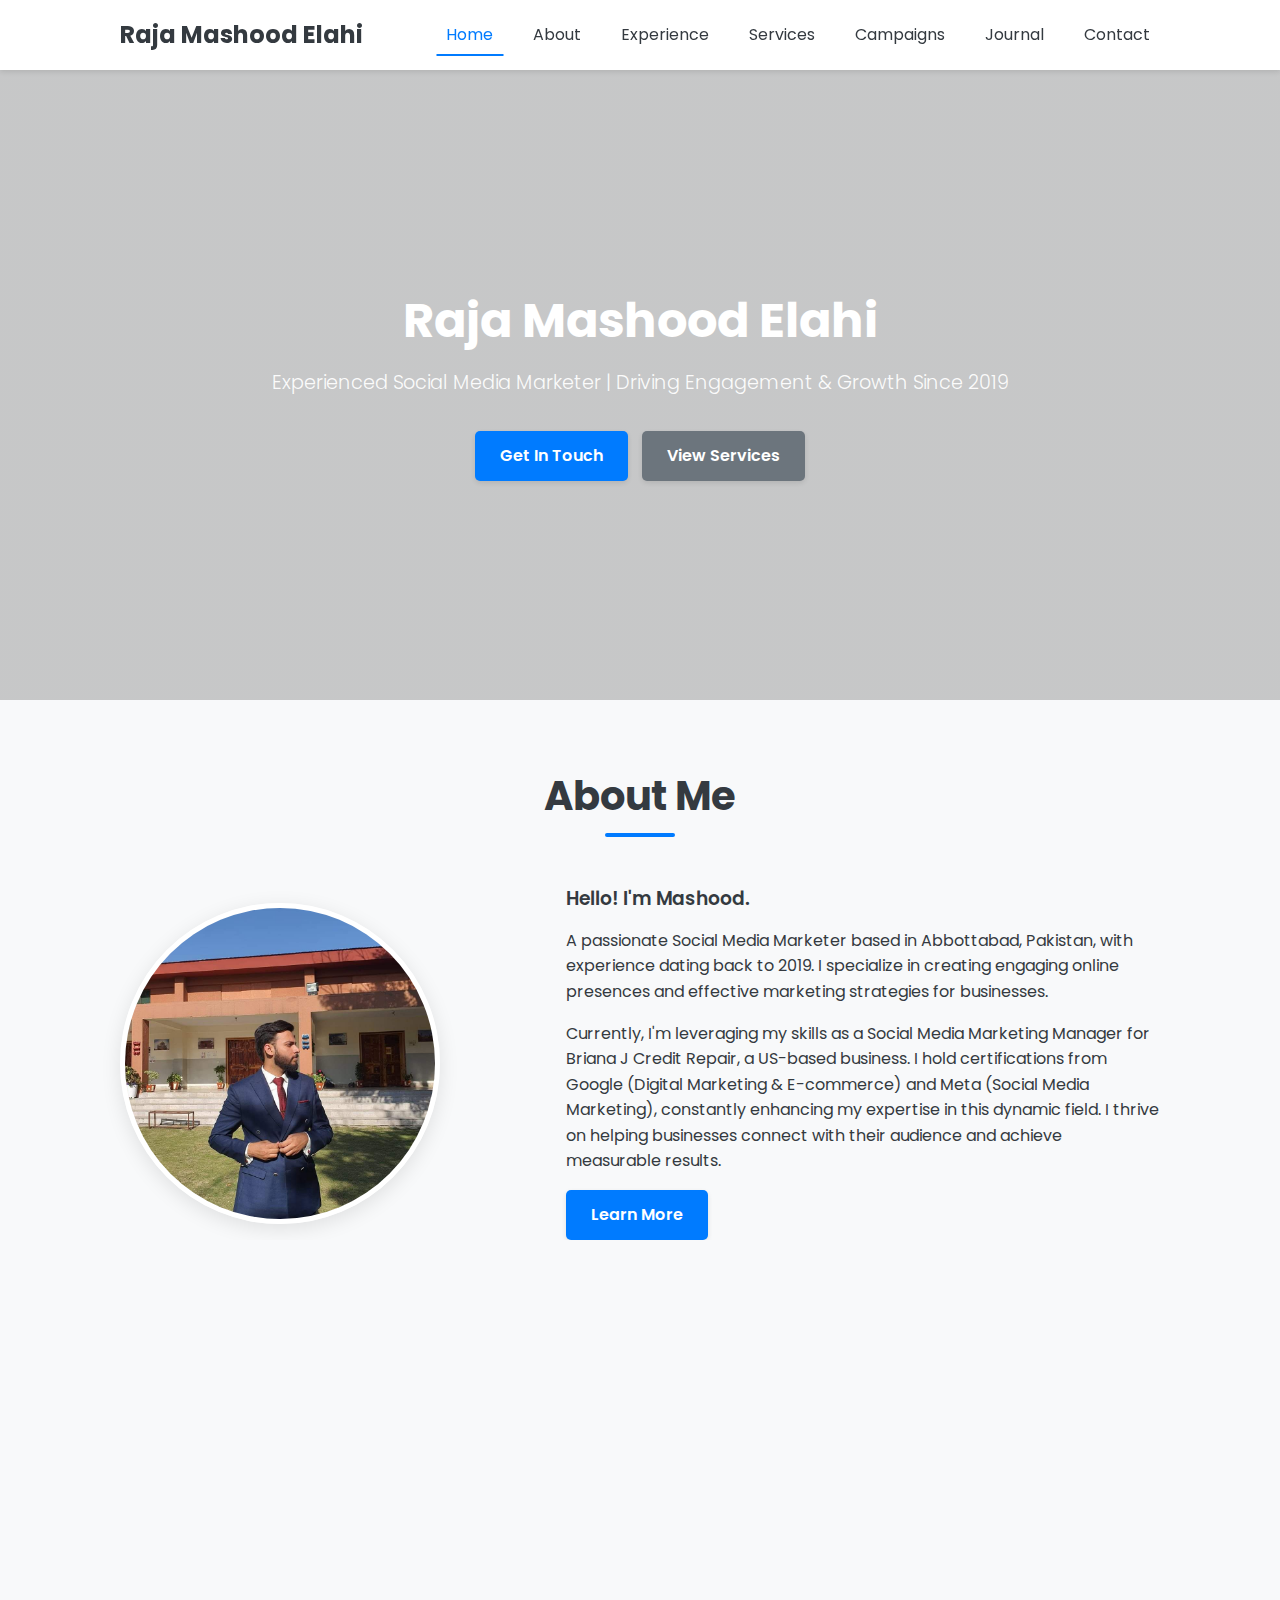
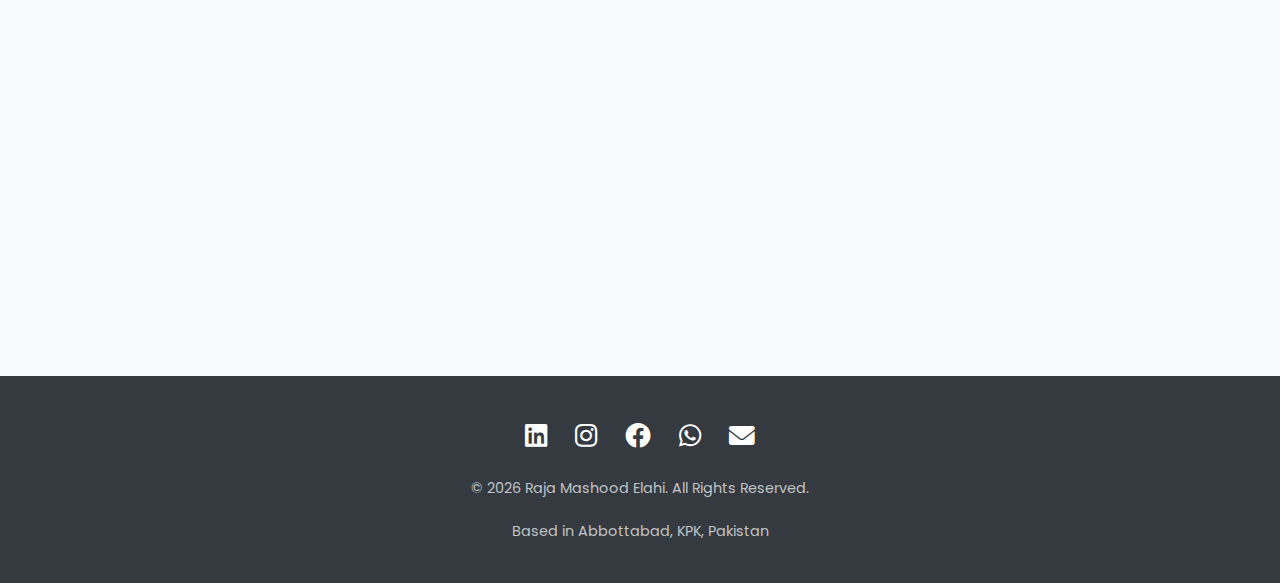
==== commit 7900d49f: "Update index.html" ====
--- a/index.html
+++ b/index.html
@@ -25,12 +25,13 @@
       <a href="index.html" class="logo">Raja Mashood Elahi</a>
       <nav class="main-nav">
         <ul>
-           <li><a href="index.html" class="active">Home</a></li>
-          <li><a href="about.html">About</a></li>
-          <li><a href="experience.html">Experience</a></li>
-          <li><a href="services.html">Services</a></li>
-          <li><a href="journal.html">Journal</a></li>
-          <li><a href="contact.html">Contact</a></li>
+            <li><a href="index.html" class="active">Home</a></li>
+            <li><a href="about.html">About</a></li>
+            <li><a href="experience.html">Experience</a></li>
+            <li><a href="services.html">Services</a></li>
+            <li><a href="campaigns.html">Campaigns</a></li>
+            <li><a href="journal.html">Journal</a></li>
+            <li><a href="contact.html">Contact</a></li>
         </ul>
       </nav>
       </div>
@@ -50,7 +51,7 @@
       <h2 class="section-title">About Me</h2>
       <div class="about-content">
         <div class="about-image">
-           <img src="main.jpg.jpg" alt="Raja Mashood Elahi - Profile Picture" onerror="this.onerror=null; this.src='https://placehold.co/300x300/eeeeee/cccccc?text=Profile+Image';">
+            <img src="main.jpg.jpg" alt="Raja Mashood Elahi - Profile Picture" onerror="this.onerror=null; this.src='https://placehold.co/300x300/eeeeee/cccccc?text=Profile+Image';">
         </div>
         <div class="about-text">
           <h3>Hello! I'm Mashood.</h3>
--- a/style.css
+++ b/style.css
@@ -5,7 +5,7 @@
     --primary-color: #007bff; /* Professional Blue - Change as desired */
     --secondary-color: #6c757d; /* Muted Grey */
     --background-color: #f8f9fa; /* Light Grey Background */
-    --text-color: #343a40;      /* Dark Grey Text */
+    --text-color: #343a40;       /* Dark Grey Text */
     --light-text-color: #ffffff;
     --card-bg: #ffffff;
     --border-color: #dee2e6;
@@ -32,6 +32,12 @@
     color: var(--text-color);
     overflow-x: hidden; /* Prevent horizontal scroll */
 }
+
+/* Prevent background scroll when modal is open */
+body.modal-open {
+    overflow: hidden;
+}
+
 
 .container {
     max-width: 1100px;
@@ -718,16 +724,204 @@
     transform: translateX(4px);
 }
 
+/* --- Campaigns Page Styles --- */ /* NEW SECTION */
+
+.campaign-grid {
+    display: grid;
+    /* Use similar grid setup as services or journal */
+    grid-template-columns: repeat(auto-fit, minmax(300px, 1fr));
+    gap: 40px;
+    margin-top: 40px;
+}
+
+.campaign-card {
+    background: var(--card-bg);
+    border-radius: 8px;
+    box-shadow: 0 5px 15px rgba(0, 0, 0, 0.07);
+    overflow: hidden;
+    display: flex;
+    flex-direction: column;
+    cursor: pointer; /* Indicate it's clickable */
+    transition: transform 0.3s ease, box-shadow 0.3s ease;
+}
+
+.campaign-card:hover {
+    transform: translateY(-5px);
+    box-shadow: 0 10px 20px rgba(0, 0, 0, 0.1);
+}
+
+.campaign-card img.campaign-preview-img {
+    width: 100%;
+    height: 200px; /* Consistent image height */
+    object-fit: cover;
+    display: block;
+}
+
+.campaign-card .campaign-content {
+    padding: 25px 30px;
+    flex-grow: 1;
+}
+
+.campaign-card .campaign-title {
+    font-size: 1.3rem; /* Slightly smaller than journal post */
+    margin-bottom: 10px;
+    font-weight: 600;
+    color: var(--text-color);
+}
+
+.campaign-card .campaign-excerpt {
+    font-size: 0.95rem;
+    color: #555;
+    line-height: 1.6;
+}
+
+/* --- Modal Styles --- */ /* NEW SECTION */
+
+.modal {
+    display: none; /* Hidden by default */
+    position: fixed; /* Stay in place */
+    z-index: 1050; /* Sit on top - higher than header */
+    left: 0;
+    top: 0;
+    width: 100%;
+    height: 100%;
+    overflow: auto; /* Enable scroll if needed within modal */
+    background-color: rgba(0, 0, 0, 0.6); /* Black w/ opacity */
+    /* Add fade-in animation */
+    opacity: 0;
+    transition: opacity 0.3s ease-in-out;
+}
+
+.modal.show {
+    display: block;
+    opacity: 1;
+}
+
+.modal-content {
+    background-color: var(--card-bg);
+    margin: 5% auto; /* 5% from top, centered */
+    padding: 30px 40px; /* More padding */
+    border: 1px solid var(--border-color);
+    width: 85%;
+    max-width: 800px; /* Max width */
+    border-radius: 8px;
+    position: relative;
+    box-shadow: 0 5px 25px rgba(0, 0, 0, 0.15);
+    /* Add slide-down animation */
+    transform: translateY(-30px);
+    transition: transform 0.3s ease-in-out;
+}
+
+.modal.show .modal-content {
+    transform: translateY(0);
+}
+
+
+.modal-close-button {
+    color: #aaa;
+    position: absolute;
+    top: 15px; /* Adjust position */
+    right: 25px; /* Adjust position */
+    font-size: 2rem; /* Larger close icon */
+    font-weight: bold;
+    cursor: pointer;
+    line-height: 1;
+    transition: color 0.2s ease;
+}
+
+.modal-close-button:hover,
+.modal-close-button:focus {
+    color: var(--text-color);
+    text-decoration: none;
+}
+
+.modal-content h2 {
+    font-size: 2rem; /* Modal title size */
+    margin-bottom: 25px;
+    color: var(--primary-color);
+}
+
+.modal-content p {
+    margin-bottom: 20px;
+    font-size: 1rem;
+    line-height: 1.7;
+}
+
+.modal-screenshots {
+    display: grid;
+    grid-template-columns: 1fr 1fr; /* Two columns for screenshots */
+    gap: 30px;
+    margin-top: 30px;
+}
+
+.modal-screenshots div h4 {
+    font-size: 1.1rem;
+    margin-bottom: 15px;
+    font-weight: 600;
+    color: var(--text-color);
+}
+
+.modal-screenshots img {
+    width: 100%;
+    height: auto;
+    border-radius: 5px;
+    border: 1px solid var(--border-color);
+    box-shadow: 0 2px 5px rgba(0,0,0,0.05);
+}
+
 /* --- Adjustments for Responsiveness --- */
 @media (max-width: 768px) {
+    /* ... existing tablet styles ... */
+
     .journal-grid {
         grid-template-columns: 1fr;
         gap: 30px;
     }
+
+    /* NEW: Campaign Grid on Tablet */
+    .campaign-grid {
+        grid-template-columns: 1fr; /* Stack cards */
+        gap: 30px;
+    }
+
+    /* NEW: Modal on Tablet */
+    .modal-content {
+        width: 90%;
+        padding: 25px 30px;
+        margin: 10% auto; /* Adjust margin */
+    }
+    .modal-screenshots {
+        grid-template-columns: 1fr; /* Stack screenshots */
+        gap: 25px;
+    }
+    .modal-content h2 { font-size: 1.8rem; }
+
 }
 
 @media (max-width: 500px) {
+    /* ... existing mobile styles ... */
+
     .post-title { font-size: 1.25rem; }
     .post-content { padding: 20px 25px; }
     .post-excerpt { font-size: 0.9rem; }
-}+
+    /* NEW: Campaign Card on Mobile */
+    .campaign-card .campaign-title { font-size: 1.2rem; }
+    .campaign-card .campaign-content { padding: 20px 25px; }
+    .campaign-card .campaign-excerpt { font-size: 0.9rem; }
+
+    /* NEW: Modal on Mobile */
+    .modal-content {
+        width: 95%;
+        padding: 20px;
+        margin: 15% auto; /* Adjust margin */
+    }
+     .modal-close-button {
+        top: 10px;
+        right: 15px;
+        font-size: 1.8rem;
+    }
+    .modal-content h2 { font-size: 1.6rem; margin-bottom: 20px;}
+    .modal-content p { font-size: 0.95rem; }
+    .modal-screenshots div h4 { font-size: 1rem; margin-bottom: 10px; }
+}
